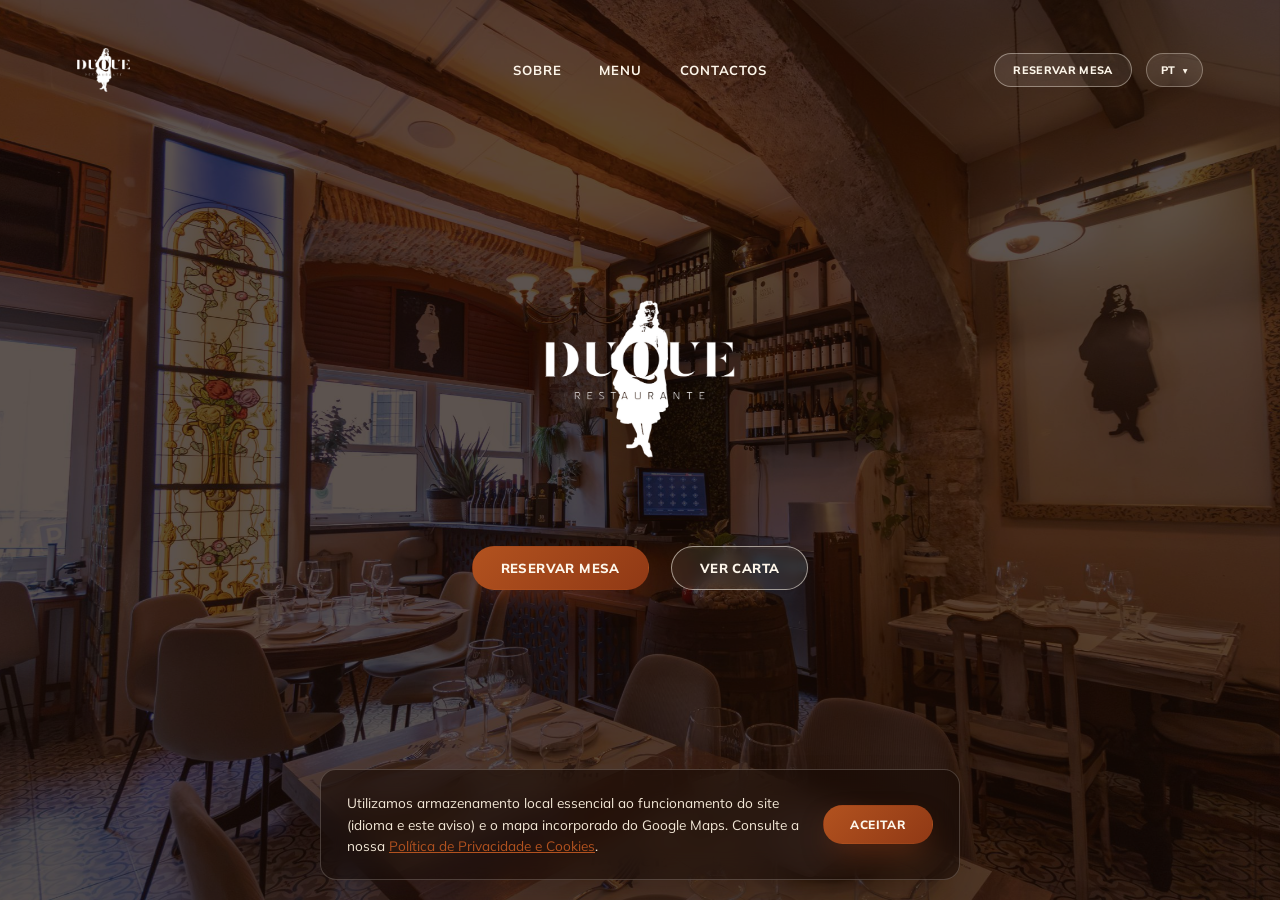
==== SITE DUQUE (publicar)/SITE DUQUE (publicar)/index.html @ 7f57ce95 "Add files via upload" ====
<!DOCTYPE html>
<html lang="pt">
<head>
<meta charset="UTF-8">
<meta name="viewport" content="width=device-width, initial-scale=1.0">
<title>Restaurante Duque — Cozinha tradicional portuguesa em Lisboa</title>
<meta name="description" content="Restaurante Duque, no coração de Lisboa junto ao Largo do Carmo. Petiscos, pratos principais e cozinha tradicional portuguesa e mediterrânica.">
<link rel="canonical" href="https://duque-lisboa.netlify.app/">
<meta property="og:type" content="website">
<meta property="og:site_name" content="Restaurante Duque">
<meta property="og:title" content="Restaurante Duque — Cozinha tradicional portuguesa em Lisboa">
<meta property="og:description" content="Restaurante Duque, no coração de Lisboa junto ao Largo do Carmo. Petiscos, pratos principais e cozinha tradicional portuguesa e mediterrânica.">
<meta property="og:url" content="https://duque-lisboa.netlify.app/">
<meta property="og:image" content="https://duque-lisboa.netlify.app/assets/img/bg-main.jpg">
<meta property="og:image:width" content="2400">
<meta property="og:image:height" content="1600">
<meta property="og:locale" content="pt_PT">
<meta name="twitter:card" content="summary_large_image">
<meta name="twitter:title" content="Restaurante Duque — Cozinha tradicional portuguesa em Lisboa">
<meta name="twitter:description" content="Restaurante Duque, no coração de Lisboa junto ao Largo do Carmo. Petiscos, pratos principais e cozinha tradicional portuguesa e mediterrânica.">
<meta name="twitter:image" content="https://duque-lisboa.netlify.app/assets/img/bg-main.jpg">
<link rel="icon" type="image/png" href="assets/img/favicon-32.png">
<link rel="apple-touch-icon" href="assets/img/favicon.png">
<link rel="preconnect" href="https://fonts.googleapis.com">
<link rel="preconnect" href="https://fonts.gstatic.com" crossorigin>
<link href="https://fonts.googleapis.com/css2?family=Playfair+Display:ital,wght@0,500;0,600;0,700;1,500&family=Mulish:wght@400;500;600;700;800&display=swap" rel="stylesheet">
<link rel="stylesheet" href="assets/css/style.css?v=128">
<script type="application/ld+json">
{
  "@context": "https://schema.org",
  "@type": "Restaurant",
  "name": "Restaurante Duque",
  "image": "https://duque-lisboa.netlify.app/assets/img/bg-main.jpg",
  "url": "https://duque-lisboa.netlify.app/",
  "telephone": "+351213428579",
  "servesCuisine": ["Portuguesa", "Mediterrânica"],
  "address": {
    "@type": "PostalAddress",
    "streetAddress": "Rua do Duque, n.os 9 e 33",
    "addressLocality": "Lisboa",
    "postalCode": "1200-158",
    "addressCountry": "PT"
  },
  "geo": {
    "@type": "GeoCoordinates",
    "latitude": 38.7127422,
    "longitude": -9.1410089
  },
  "menu": "https://duque-lisboa.netlify.app/carta-entradas.html",
  "acceptsReservations": "True"
}
</script>
</head>
<body>

<div class="site-bg" aria-hidden="true"></div>

<header class="topbar" id="topbar">
  <div class="topbar__inner">
    <a href="#hero" class="topbar__logo">
      <img src="assets/img/logo-white.png" alt="Restaurante Duque">
    </a>

    <nav class="topbar__nav" id="siteNav">
      <a href="#sobre" data-i18n="nav_sobre">Sobre</a>
      <a href="carta-entradas.html" data-i18n="nav_menu">Menu</a>
      <a href="#reservas" data-i18n="nav_contactos">Contactos</a>
    </nav>

    <div class="topbar__actions">
      <a href="https://reservation.dish.co/widget/hydra-98e1fd00-d6b3-11ec-90c2-99620520130c" class="btn btn--pill topbar__cta" data-i18n="btn_reservar">
        Reservar mesa
      </a>
      <div class="lang-switch" id="langSwitch">
        <button type="button" class="lang-switch__toggle" id="langToggle" aria-haspopup="true" aria-expanded="false">
          <span id="langCurrent">PT</span>
          <span class="lang-switch__chevron">&#9662;</span>
        </button>
        <ul class="lang-switch__menu" id="langMenu">
          <li><button type="button" class="lang-switch__option" data-lang="pt">Português</button></li>
          <li><button type="button" class="lang-switch__option" data-lang="en">English</button></li>
          <li><button type="button" class="lang-switch__option" data-lang="fr">Français</button></li>
          <li><button type="button" class="lang-switch__option" data-lang="es">Español</button></li>
          <li><button type="button" class="lang-switch__option" data-lang="it">Italiano</button></li>
        </ul>
      </div>
    </div>

    <button class="nav-toggle" id="navToggle" aria-label="Abrir menu" aria-expanded="false">
      <span></span><span></span><span></span>
    </button>
  </div>
</header>

<main class="snap" id="snapContainer">

  <!-- SECÇÃO 1 — HERO -->
  <section id="hero" class="section section--hero">
    <div class="section__overlay"></div>
    <div class="hero__content">
      <img class="hero__logo" src="assets/img/logo-white.png" alt="Restaurante Duque — Restaurante">
      <div class="hero__actions">
        <a href="https://reservation.dish.co/widget/hydra-98e1fd00-d6b3-11ec-90c2-99620520130c" class="btn btn--primary">
          <span data-i18n="btn_reservar">Reservar mesa</span>
        </a>
        <a href="carta-entradas.html" class="btn btn--ghost">
          <span data-i18n="btn_ver_carta">Ver carta</span>
        </a>
      </div>
    </div>
  </section>

  <!-- SECÇÃO 2 — SOBRE + PORTFÓLIO -->
  <section id="sobre" class="section section--sobre">
    <div class="section__overlay"></div>
    <div class="sobre__grid">

      <div class="sobre__card">
        <img class="sobre__logo" src="assets/img/logo.png" alt="Restaurante Duque">
        <div class="sobre__body">
          <h2 class="sobre__title" data-i18n="sobre_title">Sobre Nós</h2>
          <p class="sobre__text" data-i18n="sobre_text">
            No coração de Lisboa, a poucos passos do Largo do Carmo, o Duque é um restaurante
            acolhedor onde a tradição portuguesa se encontra com os sabores mediterrânicos. Entre
            pratos principais e uma seleção de petiscos para partilhar, cada refeição é um convite
            a desfrutar. Visite-nos na Rua do Duque, n.os 9 e 33.
          </p>
        </div>
      </div>

      <div class="sobre__slider" id="portfolioSlider">
        <div class="sobre__slider-viewport" id="sliderViewport">
          <div class="slider__track" id="sliderTrack">
            <div class="slider__slide" style="background-image:url('assets/img/gallery-1.jpg')"></div>
            <div class="slider__slide" style="background-image:url('assets/img/gallery-2.jpg')"></div>
            <div class="slider__slide" style="background-image:url('assets/img/gallery-3.jpg')"></div>
            <div class="slider__slide" style="background-image:url('assets/img/gallery-4.jpg')"></div>
            <div class="slider__slide" style="background-image:url('assets/img/gallery-5.jpg')"></div>
            <div class="slider__slide" style="background-image:url('assets/img/gallery-6.jpg')"></div>
            <div class="slider__slide" style="background-image:url('assets/img/gallery-7.jpg')"></div>
            <div class="slider__slide" style="background-image:url('assets/img/gallery-8.jpg')"></div>
          </div>
        </div>
        <button class="slider__arrow slider__arrow--prev" id="sliderPrev" aria-label="Foto anterior">&#10094;</button>
        <button class="slider__arrow slider__arrow--next" id="sliderNext" aria-label="Foto seguinte">&#10095;</button>
        <div class="slider__dots" id="sliderDots"></div>
      </div>

    </div>
  </section>

  <!-- SECÇÃO 3 — 3 CARTÕES FLUTUANTES -->
  <section id="menu" class="section section--menu">
    <div class="section__overlay"></div>
    <div class="cards-shell" id="cardsShell">
      <div class="cards-viewport" id="cardsViewport">
        <div class="cards" id="cardsTrack">

          <div class="card card--float" style="background-image:url('assets/img/card-entradas.jpg?v=2')">
            <div class="card__overlay">
              <div class="card__text">
                <h3 class="card__title" data-i18n="card1_title">Entradas e Petiscos</h3>
                <p class="card__desc" data-i18n="card1_desc">Sabores tradicionais para partilhar</p>
              </div>
              <a href="carta-entradas.html" class="btn btn--primary btn--sm" data-i18n="btn_ver_carta">Ver carta</a>
            </div>
          </div>

          <div class="card card--float" style="background-image:url('assets/img/card-pratos.jpg?v=2')">
            <div class="card__overlay">
              <div class="card__text">
                <h3 class="card__title" data-i18n="card3_title">Pratos Principais</h3>
                <p class="card__desc" data-i18n="card3_desc">Receitas portuguesas feitas com carinho</p>
              </div>
              <a href="carta-pratos.html" class="btn btn--primary btn--sm" data-i18n="btn_ver_carta">Ver carta</a>
            </div>
          </div>

        </div>
      </div>
      <button class="cards__arrow cards__arrow--prev" id="cardsPrev" aria-label="Cartão anterior">&#10094;</button>
      <button class="cards__arrow cards__arrow--next" id="cardsNext" aria-label="Cartão seguinte">&#10095;</button>
    </div>
  </section>

  <!-- SECÇÃO 4 — FEEDBACKS -->
  <section id="feedbacks" class="section section--feedbacks">
    <div class="section__overlay"></div>
    <h2 class="section__title section__title--onimage" data-i18n="feedbacks_title">Feedbacks</h2>

    <button class="t-arrow t-arrow--prev" id="tPrev" aria-label="Feedback anterior">&#10094;</button>
    <button class="t-arrow t-arrow--next" id="tNext" aria-label="Feedback seguinte">&#10095;</button>

    <div class="testimonials" id="testimonials">
      <div class="t-viewport" id="tViewport">
        <div class="t-track" id="tTrack">
          <figure class="testimonial">
            <div class="testimonial__stars">★★★★★</div>
            <blockquote data-i18n="testimonial1">Um lugar encantador na zona alta de Lisboa; espaço original,
              bonito e limpo, com comida tradicional, saborosa e muito económica. Excelente atendimento e uma
              ótima relação custo-benefício.</blockquote>
          </figure>

          <figure class="testimonial">
            <div class="testimonial__stars">★★★★★</div>
            <blockquote data-i18n="testimonial2">Excelente restaurante. Serviço e comida excelente, com porções
              incríveis pelo preço justo. O ambiente é ótimo e a decoração é original. Vamos voltar!</blockquote>
          </figure>

          <figure class="testimonial">
            <div class="testimonial__stars">★★★★★</div>
            <blockquote data-i18n="testimonial3">Um restaurante português com um menu variado, comida deliciosa,
              um serviço e ambiente excecionais. Se procuras algo acessível e com comida portuguesa, este
              restaurante é uma ótima opção.</blockquote>
          </figure>

          <figure class="testimonial">
            <div class="testimonial__stars">★★★★★</div>
            <blockquote data-i18n="testimonial4">O restaurante possui um interior bonito e uma atmosfera
              acolhedora, tornando-o perfeito para um jantar tranquilo.</blockquote>
          </figure>

          <figure class="testimonial">
            <div class="testimonial__stars">★★★★★</div>
            <blockquote data-i18n="testimonial5">Um restaurante português com cardápio variado, comida deliciosa
              e atendimento e ambiente excecionais.</blockquote>
          </figure>
        </div>
      </div>
    </div>
  </section>

  <!-- SECÇÃO 5 — RESERVAS -->
  <section id="reservas" class="section section--reservas">
    <div class="section__overlay"></div>
    <div class="reservas__panel reservas__grid">

      <div class="reservas__left">
        <div class="reservas__intro">
          <h2 data-i18n="reservas_title">Reserve a Sua Mesa</h2>
        </div>

        <div class="reservas__info">
          <ul>
            <li><strong data-i18n="info_morada_label">Morada</strong><br><span data-i18n="info_morada_value">Rua do Duque, n.os 9 e 33<br>1200-158 Lisboa</span></li>
            <li><strong data-i18n="info_contacto_label">Contacto</strong><br><a href="tel:+351213428579">+351 213 428 579</a><br><span class="reservas__note" data-i18n="info_contacto_note">(Rede Móvel Nacional)</span></li>
            <li><strong data-i18n="info_localizacao_label">Localização</strong><br><span data-i18n="info_localizacao_value">Próximo do Largo do Carmo</span></li>
          </ul>
        </div>

        <a href="https://reservation.dish.co/widget/hydra-98e1fd00-d6b3-11ec-90c2-99620520130c" class="btn btn--primary reservas__cta">
          <span data-i18n="btn_reservar_agora">Reservar agora</span>
        </a>
      </div>

      <div class="reservas__map">
        <iframe
          title="Localização do Restaurante Duque"
          src="https://www.google.com/maps/embed?pb=!1m18!1m12!1m3!1d3113.2206764941952!2d-9.141008899999997!3d38.7127422!2m3!1f0!2f0!3f0!3m2!1i1024!2i768!4f13.1!3m3!1m2!1s0xd19347f5b748717%3A0x54384ce86dbceb9c!2sDuque!5e0!3m2!1spt-PT!2spt!4v1788450782050!5m2!1spt-PT!2spt"
          loading="lazy"
          referrerpolicy="no-referrer-when-downgrade">
        </iframe>
      </div>

    </div>
  </section>

  <!-- RODAPÉ -->
  <footer class="site-footer">
    <div class="section__overlay"></div>
    <img class="site-footer__logo" src="assets/img/logo-white.png" alt="Restaurante Duque">
    <p class="site-footer__copy">&copy; 2026 Restaurante Duque &middot; Cozinha Tradicional Portuguesa. Todos os direitos reservados.</p>
    <a href="privacidade.html" class="site-footer__link">Política de Privacidade e Cookies</a>
  </footer>

</main>

<div class="cookie-banner" id="cookieBanner">
  <p class="cookie-banner__text">
    Utilizamos armazenamento local essencial ao funcionamento do site (idioma e este aviso) e o
    mapa incorporado do Google Maps. Consulte a nossa
    <a href="privacidade.html">Política de Privacidade e Cookies</a>.
  </p>
  <button type="button" class="btn btn--primary cookie-banner__btn" id="cookieAccept">Aceitar</button>
</div>

<script src="assets/js/i18n.js?v=7"></script>
<script src="assets/js/main.js?v=17"></script>
<script src="assets/js/cookie-consent.js?v=2"></script>
</body>
</html>
---- SITE DUQUE (publicar)/SITE DUQUE (publicar)/assets/css/style.css ----
/* ==========================================================================
   Restaurante Duque — variáveis
   ========================================================================== */
:root{
  --color-primary:#903915;
  --color-primary-light:#b2521f;
  --color-primary-dark:#6b2a0f;
  --color-cream:#fdf6ea;
  --color-cream-soft:#f4e9d8;
  --color-dark:#221007;
  --color-ink:#2a1a10;
  --shadow-soft:0 20px 45px -20px rgba(34,16,7,.55);
  --shadow-btn:0 12px 30px -10px rgba(144,57,21,.65);
  --radius-lg:26px;
  --radius-md:16px;
  --ff-display:'Playfair Display', Georgia, serif;
  --ff-body:'Mulish', system-ui, -apple-system, sans-serif;
}

*,*::before,*::after{ box-sizing:border-box; }
html{
  scroll-behavior:smooth;
}
html, body{
  overscroll-behavior:none;
}
html:has(.snap), body:has(.snap){
  height:100%;
  overflow:hidden;
}
body{
  margin:0;
  font-family:var(--ff-body);
  color:var(--color-cream);
  background:var(--color-dark);
  -webkit-font-smoothing:antialiased;
}
img{ max-width:100%; display:block; }
a{ color:inherit; text-decoration:none; }
ul{ margin:0; padding:0; list-style:none; }
h1,h2,h3{ font-family:var(--ff-display); margin:0; }

/* ==========================================================================
   Fundo fixo (a mesma fotografia em todas as secções)
   ========================================================================== */
.site-bg{
  position:fixed;
  inset:0;
  z-index:-2;
  background-image:url('../img/bg-main.jpg');
  background-size:cover;
  background-position:center;
  background-repeat:no-repeat;
  transform:translateZ(0);
  -webkit-transform:translateZ(0);
  will-change:transform;
  backface-visibility:hidden;
}
@media (max-width:760px), (min-width:761px) and (max-width:1024px) and (orientation:portrait){
  .site-bg{ background-image:url('../img/bg-main-mobile.jpg'); }
}

.section__overlay{
  position:absolute;
  inset:0;
  z-index:0;
  background:rgba(23,11,5,.7);
  backdrop-filter:saturate(105%);
}

/* ==========================================================================
   Scroll snap — sem scroll contínuo, "stop" no final de cada secção
   ========================================================================== */
.snap{
  height:100vh;
  height:100svh;
  height:calc(var(--vh, 1vh) * 100);
  overflow-y:scroll;
  scroll-snap-type:y mandatory;
  scroll-padding-top:0;
  overscroll-behavior-y:none;
}
.section{
  position:relative;
  min-height:100vh;
  min-height:100svh;
  min-height:calc(var(--vh, 1vh) * 100);
  width:100%;
  display:flex;
  flex-direction:column;
  align-items:center;
  justify-content:center;
  scroll-snap-align:start;
  scroll-snap-stop:always;
  padding:120px 6vw 60px;
  overflow:hidden;
}
.section > *:not(.section__overlay):not(.t-arrow){
  opacity:0;
  transform:translateY(36px);
  transition:opacity .7s ease, transform .7s ease;
}
.section.is-visible > *:not(.section__overlay):not(.t-arrow){
  opacity:1;
  transform:translateY(0);
}
.t-arrow{ opacity:0; }
.section.is-visible .t-arrow{ opacity:1; }
#sobre > .sobre__grid{
  opacity:1;
  transform:none;
  transition:none;
}

/* ==========================================================================
   Topbar
   ========================================================================== */
.topbar{
  position:fixed;
  top:0; left:0; right:0;
  z-index:50;
  padding:48px 6vw 22px;
  transition:opacity .5s ease, visibility .5s ease;
  opacity:1;
  visibility:visible;
  pointer-events:none;
}
.topbar__inner > *{ pointer-events:auto; }
.topbar__inner{
  display:flex;
  align-items:center;
  justify-content:space-between;
  gap:18px;
  max-width:1400px;
  margin:0 auto;
}
.topbar__logo img{ height:44px; width:auto; }

.topbar__actions{ display:flex; align-items:center; gap:14px; }

.lang-switch{ position:relative; }
.lang-switch__toggle{
  display:flex;
  align-items:center;
  gap:7px;
  background:rgba(253,246,234,.1);
  border:1px solid rgba(253,246,234,.32);
  border-radius:999px;
  padding:9px 14px;
  color:var(--color-cream);
  font-family:var(--ff-body);
  font-weight:800;
  font-size:.68rem;
  letter-spacing:.05em;
  cursor:pointer;
  transition:background .3s ease, border-color .3s ease;
}
.lang-switch__toggle:hover{ background:rgba(253,246,234,.18); }
.lang-switch__chevron{
  font-size:.6rem;
  transition:transform .3s ease;
}
.lang-switch.is-open .lang-switch__chevron{ transform:rotate(180deg); }

.lang-switch__menu{
  position:absolute;
  top:calc(100% + 10px);
  left:50%;
  transform:translateX(-50%) translateY(-6px);
  min-width:150px;
  background:var(--color-dark);
  border:1px solid rgba(253,246,234,.2);
  border-radius:14px;
  padding:6px;
  box-shadow:var(--shadow-soft);
  opacity:0;
  visibility:hidden;
  pointer-events:none;
  transition:opacity .25s ease, transform .25s ease, visibility .25s ease;
  z-index:80;
}
.lang-switch.is-open .lang-switch__menu{
  opacity:1;
  visibility:visible;
  pointer-events:auto;
  transform:translateX(-50%) translateY(0);
}
.lang-switch__option{
  display:block;
  width:100%;
  text-align:left;
  background:transparent;
  border:none;
  color:var(--color-cream-soft);
  font-family:var(--ff-body);
  font-weight:700;
  font-size:.85rem;
  letter-spacing:.01em;
  padding:10px 14px;
  border-radius:9px;
  cursor:pointer;
  transition:background .2s ease, color .2s ease;
}
.lang-switch__option:hover{ background:rgba(253,246,234,.08); color:var(--color-cream); }
.lang-switch__option.is-active{ color:var(--color-primary-light); }

.topbar__nav{
  display:flex;
  gap:38px;
  position:absolute;
  left:50%;
  transform:translateX(-50%);
  font-weight:700;
  letter-spacing:.06em;
  text-transform:uppercase;
  font-size:.82rem;
}
.topbar__nav a{
  position:relative;
  padding:4px 0;
}
.topbar__nav a::after{
  content:'';
  position:absolute;
  left:0; right:0; bottom:-3px;
  height:2px;
  background:var(--color-primary-light);
  transform:scaleX(0);
  transform-origin:left;
  transition:transform .3s ease;
}
.topbar__nav a:hover::after{ transform:scaleX(1); }

.btn.topbar__cta{ font-size:.68rem; padding:9px 18px; }

.nav-toggle{
  display:none;
  flex-direction:column;
  justify-content:center;
  gap:5px;
  width:38px;
  height:38px;
  background:rgba(253,246,234,.12);
  border:1px solid rgba(253,246,234,.3);
  border-radius:10px;
  cursor:pointer;
}
.nav-toggle span{
  width:18px;
  height:2px;
  margin:0 auto;
  background:var(--color-cream);
  border-radius:2px;
  transition:transform .3s ease, opacity .3s ease;
}
.nav-toggle.is-open span:nth-child(1){ transform:translateY(7px) rotate(45deg); }
.nav-toggle.is-open span:nth-child(2){ opacity:0; }
.nav-toggle.is-open span:nth-child(3){ transform:translateY(-7px) rotate(-45deg); }

/* ==========================================================================
   Botões animados
   ========================================================================== */
.btn{
  position:relative;
  display:inline-flex;
  align-items:center;
  justify-content:center;
  gap:8px;
  padding:16px 34px;
  border-radius:999px;
  font-family:var(--ff-body);
  font-weight:800;
  font-size:.92rem;
  letter-spacing:.03em;
  text-transform:uppercase;
  border:1px solid transparent;
  cursor:pointer;
  overflow:hidden;
  isolation:isolate;
  transition:transform .35s cubic-bezier(.2,.8,.2,1), box-shadow .35s ease, background .35s ease, color .35s ease;
}
.btn::before{
  content:'';
  position:absolute;
  inset:0;
  z-index:-1;
  background:linear-gradient(115deg, transparent 20%, rgba(255,255,255,.35) 45%, transparent 70%);
  transform:translateX(-120%);
  transition:transform .7s ease;
}
.btn:hover::before{ transform:translateX(120%); }
.btn:hover{ transform:translateY(-3px) scale(1.03); }
.btn:active{ transform:translateY(-1px) scale(.98); }

.btn--primary{
  background:linear-gradient(135deg, var(--color-primary-light), var(--color-primary));
  color:var(--color-cream);
  box-shadow:var(--shadow-btn);
}
.btn--primary:hover{ box-shadow:0 18px 40px -12px rgba(144,57,21,.8); }

.btn--ghost{
  background:rgba(253,246,234,.08);
  color:var(--color-cream);
  border-color:rgba(253,246,234,.55);
  backdrop-filter:blur(6px);
}
.btn--ghost:hover{ background:rgba(253,246,234,.16); border-color:var(--color-cream); }

.btn--pill{
  padding:11px 24px;
  background:rgba(253,246,234,.1);
  border-color:rgba(253,246,234,.4);
  color:var(--color-cream);
}
.btn--pill:hover{ background:var(--color-primary); border-color:var(--color-primary); }

.btn--outline-dark{
  padding:13px 28px;
  background:transparent;
  color:var(--color-primary-dark);
  border-color:var(--color-primary-dark);
}
.btn--outline-dark:hover{ background:var(--color-primary-dark); color:var(--color-cream); }

.btn--sm{ padding:10px 26px; font-size:.78rem; }

/* ==========================================================================
   SECÇÃO 1 — HERO
   ========================================================================== */
.hero__content{
  position:relative;
  z-index:1;
  text-align:center;
  display:flex;
  flex-direction:column;
  align-items:center;
  gap:54px;
  margin-top:-70px;
}
.hero__logo{ width:min(190px, 40vw); filter:drop-shadow(0 18px 40px rgba(0,0,0,.45)); }
.hero__actions{ display:flex; gap:22px; flex-wrap:wrap; justify-content:center; margin-top:34px; }
.hero__actions .btn{ padding:13px 28px; font-size:.82rem; }

/* ==========================================================================
   SECÇÃO 2 — SOBRE + PORTFÓLIO
   ========================================================================== */
.section--sobre{ padding:0; }
.sobre__grid{
  position:relative;
  z-index:1;
  width:100%;
  height:100vh;
  height:100svh;
  height:calc(var(--vh, 1vh) * 100);
  display:grid;
  grid-template-columns:minmax(280px, 560px) 1fr;
  gap:0;
  align-items:stretch;
}
.sobre__card{
  height:100%;
  background:var(--color-cream);
  color:var(--color-ink);
  padding:44px 52px 60px;
  position:relative;
  display:flex;
  flex-direction:column;
  justify-content:flex-start;
  overflow-y:auto;
}
.sobre__logo{ width:56px; margin:26px auto 64px; flex:none; }
.sobre__body{
  flex:1;
  display:flex;
  flex-direction:column;
  justify-content:center;
}
.sobre__title{
  font-size:1.05rem;
  color:var(--color-primary);
  text-align:center;
  margin-bottom:6px;
}
.sobre__text{
  font-size:1.02rem;
  line-height:1.75;
  color:#4a382c;
  text-align:center;
  margin-bottom:14px;
}
.sobre__text:last-child{ margin-bottom:0; }

.sobre__slider{
  position:relative;
  width:100%;
  height:100%;
  overflow:hidden;
}
.sobre__slider-viewport{
  width:100%;
  height:100%;
  overflow:hidden;
}
.sobre__slider::after{
  content:'';
  position:absolute;
  inset:0;
  z-index:2;
  background:rgba(20,9,3,.22);
  pointer-events:none;
}
.slider__track{
  display:flex;
  width:100%;
  height:100%;
  transition:transform .9s cubic-bezier(.65,0,.35,1);
}
.slider__slide{
  flex:0 0 100%;
  height:100%;
  background-size:cover;
  background-position:center;
}
.slider__arrow{
  position:absolute;
  top:50%;
  transform:translateY(-50%);
  z-index:3;
  border:none;
  background:transparent;
  color:var(--color-cream);
  font-size:1.3rem;
  width:auto;
  height:auto;
  padding:10px;
  cursor:pointer;
  display:flex;
  align-items:center;
  justify-content:center;
  transition:color .3s ease, transform .3s ease;
}
.slider__arrow:hover{
  color:var(--color-primary-light);
  transform:translateY(-50%) scale(1.15);
}
.slider__arrow--prev{ left:20px; }
.slider__arrow--next{ right:20px; }

.slider__dots{
  position:absolute;
  bottom:18px; left:50%;
  transform:translateX(-50%);
  display:flex;
  gap:9px;
  z-index:3;
}
.slider__dots span{
  width:8px; height:8px;
  border-radius:50%;
  background:rgba(253,246,234,.45);
  cursor:pointer;
  transition:background .3s ease, transform .3s ease;
}
.slider__dots span.is-active{
  background:var(--color-cream);
  transform:scale(1.3);
}

/* ==========================================================================
   Título de secção genérico
   ========================================================================== */
.section__title{
  position:absolute;
  top:120px;
  left:0;
  right:0;
  z-index:1;
  font-size:clamp(2.6rem, 6vw, 4.2rem);
  color:var(--color-cream);
  text-align:center;
  margin:0;
}

/* ==========================================================================
   SECÇÃO 3 — CARTÕES FLUTUANTES
   ========================================================================== */
.section--menu{ overflow-y:auto; }
.cards-shell{ width:100%; position:relative; }
.cards-viewport{ width:100%; }
.cards__arrow{
  display:none;
  position:absolute;
  top:50%;
  transform:translateY(-50%);
  z-index:3;
  border:none;
  background:transparent;
  color:var(--color-cream);
  font-size:1.3rem;
  padding:10px;
  cursor:pointer;
  align-items:center;
  justify-content:center;
  transition:color .3s ease, transform .3s ease;
}
.cards__arrow:hover{
  color:var(--color-primary-light);
  transform:translateY(-50%) scale(1.15);
}
.cards__arrow--prev{ left:0; }
.cards__arrow--next{ right:0; }
.cards{
  position:relative;
  z-index:1;
  display:flex;
  gap:30px;
  flex-wrap:wrap;
  justify-content:center;
  max-width:1400px;
  margin:0 auto;
}
.card{
  position:relative;
  display:flex;
  align-items:flex-end;
  width:360px;
  height:580px;
  border-radius:var(--radius-lg);
  overflow:hidden;
  background-size:cover;
  background-position:center;
  box-shadow:0 0 60px -10px rgba(178,82,31,.42), 0 26px 50px -18px rgba(10,5,2,.6);
  transition:transform .4s ease, box-shadow .4s ease;
}
.card::before{
  content:'';
  position:absolute;
  inset:0;
  z-index:0;
  background:rgba(10,5,2,.3);
}
.card:hover{
  transform:translateY(-8px);
  box-shadow:0 0 75px -8px rgba(178,82,31,.52), 0 34px 60px -18px rgba(0,0,0,.65);
}
.card__overlay{
  position:relative;
  z-index:1;
  width:100%;
  padding:34px 30px 34px;
  display:flex;
  flex-direction:column;
  align-items:center;
  gap:32px;
  text-align:center;
  background:linear-gradient(180deg, transparent 0%, rgba(20,9,3,.5) 40%, rgba(15,7,3,.92) 100%);
}
.card__text{
  display:flex;
  flex-direction:column;
  gap:1px;
}
.card__desc{
  font-size:.82rem;
  color:var(--color-cream-soft);
  opacity:.85;
  line-height:1.4;
}
.card__title{
  font-size:1.05rem;
  color:var(--color-cream);
  text-transform:uppercase;
  letter-spacing:.02em;
  white-space:nowrap;
}

/* ==========================================================================
   SECÇÃO 4 — FEEDBACKS
   ========================================================================== */
.section--feedbacks{ gap:0; padding-top:60px; }
.testimonials{
  position:relative;
  z-index:1;
  width:100%;
  max-width:680px;
  margin-top:26px;
}
.t-viewport{ overflow:hidden; }
.t-track{
  display:flex;
  transition:transform .6s cubic-bezier(.65,0,.35,1);
}
.testimonial{
  flex:0 0 100%;
  margin:0;
  text-align:center;
  padding:20px 30px;
}
.testimonial__stars{
  color:var(--color-primary-light);
  font-size:1.1rem;
  letter-spacing:4px;
  margin-bottom:10px;
}
.testimonial blockquote{
  margin:0;
  font-family:var(--ff-display);
  font-style:italic;
  font-size:clamp(0.92rem, 1.7vw, 1.2rem);
  line-height:1.5;
  color:var(--color-cream);
}
.testimonial blockquote::before{ content:'\201C'; }
.testimonial blockquote::after{ content:'\201D'; }
.t-arrow{
  position:absolute;
  top:calc(50% + 26px);
  transform:translateY(-50%);
  z-index:2;
  width:auto; height:auto;
  border:none;
  background:transparent;
  color:var(--color-primary);
  font-size:1.3rem;
  cursor:pointer;
  padding:10px;
  display:flex; align-items:center; justify-content:center;
  transition:color .3s ease, transform .3s ease, opacity .5s ease;
}
.t-arrow--prev{ left:3vw; }
.t-arrow--next{ right:3vw; }
.t-arrow:hover{
  color:var(--color-primary-light);
  transform:translateY(-50%) scale(1.15);
}

/* ==========================================================================
   SECÇÃO 5 — RESERVAS
   ========================================================================== */
.section--reservas{ padding-left:6vw; padding-right:6vw; }
.reservas__panel{
  background:rgba(253,246,234,.05);
  border:1px solid rgba(253,246,234,.16);
  backdrop-filter:blur(8px);
  border-radius:var(--radius-lg);
  padding:34px;
  box-shadow:0 0 75px -12px rgba(178,82,31,.38);
}
.reservas__grid{
  position:relative;
  z-index:1;
  width:100%;
  max-width:1380px;
  height:80vh;
  min-height:540px;
  display:grid;
  grid-template-columns:1fr 1.15fr;
  grid-template-rows:1fr;
  gap:24px;
}
.reservas__left{
  position:relative;
  grid-column:1;
  grid-row:1;
  display:flex;
  flex-direction:column;
  justify-content:flex-start;
  gap:36px;
  padding-bottom:110px;
}
.reservas__intro{
  display:flex;
  flex-direction:column;
  align-items:flex-start;
  gap:16px;
  margin-top:18px;
}
.reservas__intro h2{
  font-size:clamp(1.4rem, 2.2vw, 1.9rem);
  color:var(--color-primary-light);
}
.reservas__info{
  display:flex;
  flex-direction:column;
  align-items:flex-start;
  margin-top:22px;
}
.reservas__cta{
  position:absolute;
  left:0;
  bottom:34px;
}
.reservas__info ul{ display:flex; flex-direction:column; gap:20px; }
.reservas__info li{ font-size:1.28rem; line-height:1.7; color:var(--color-cream-soft); }
.reservas__info strong{ color:var(--color-cream); }
.reservas__info a:hover{ color:var(--color-primary-light); }
.reservas__note{
  display:inline-block;
  margin-top:4px;
  font-size:.82rem;
  color:var(--color-cream-soft);
  opacity:.65;
}

.reservas__map{
  grid-column:2;
  grid-row:1;
  border-radius:var(--radius-md);
  overflow:hidden;
}
.reservas__map iframe{ width:100%; height:100%; border:0; filter:saturate(.9) contrast(1.05); }

/* ==========================================================================
   RODAPÉ
   ========================================================================== */
.site-footer{
  position:relative;
  width:100%;
  min-height:130px;
  scroll-snap-align:start;
  scroll-snap-stop:always;
  display:flex;
  flex-direction:column;
  align-items:center;
  justify-content:center;
  gap:10px;
  padding:28px 6vw;
  text-align:center;
  overflow:hidden;
}
.site-footer__logo{ position:relative; z-index:1; width:40px; opacity:.9; }
.site-footer__copy{
  position:relative;
  z-index:1;
  font-size:.72rem;
  color:var(--color-cream-soft);
  opacity:.75;
  max-width:560px;
}
.site-footer__link{
  position:relative;
  z-index:1;
  font-size:.7rem;
  color:var(--color-cream-soft);
  text-decoration:underline;
  opacity:.85;
  transition:color .3s ease, opacity .3s ease;
}
.site-footer__link:hover{ color:var(--color-primary-light); opacity:1; }

/* ==========================================================================
   COOKIE BANNER
   ========================================================================== */
.cookie-banner{
  position:fixed;
  left:20px;
  right:20px;
  bottom:20px;
  z-index:200;
  max-width:640px;
  margin:0 auto;
  background:rgba(20,9,3,.55);
  backdrop-filter:blur(14px);
  border:1px solid rgba(253,246,234,.2);
  border-radius:var(--radius-md);
  padding:22px 26px;
  display:flex;
  flex-wrap:wrap;
  align-items:center;
  gap:18px;
  justify-content:space-between;
  box-shadow:var(--shadow-soft);
  opacity:0;
  visibility:hidden;
  transform:translateY(20px);
  transition:opacity .4s ease, transform .4s ease, visibility .4s ease;
}
.cookie-banner.is-visible{
  opacity:1;
  visibility:visible;
  transform:translateY(0);
}
.cookie-banner__text{
  flex:1 1 320px;
  font-size:.85rem;
  line-height:1.6;
  color:var(--color-cream-soft);
  margin:0;
}
.cookie-banner__text a{ color:var(--color-primary-light); text-decoration:underline; }
.cookie-banner__btn{ flex:none; padding:11px 26px; font-size:.75rem; }

/* ==========================================================================
   PÁGINA — POLÍTICA DE PRIVACIDADE
   ========================================================================== */
.legal-overlay{
  position:fixed;
  inset:0;
  z-index:0;
  background:rgba(10,5,2,.84);
  pointer-events:none;
}
.legal-topbar{
  position:fixed;
  top:0; left:0; right:0;
  z-index:50;
  padding:28px 6vw;
  text-align:center;
}
.legal-topbar__logo{ display:inline-block; }
.legal-topbar__logo img{ height:38px; width:auto; }
.legal-main{
  position:relative;
  z-index:1;
  min-height:100vh;
  min-height:100svh;
  min-height:calc(var(--vh, 1vh) * 100);
  display:flex;
  justify-content:center;
  padding:140px 6vw 100px;
}
.legal-card{
  width:100%;
  max-width:760px;
  background:rgba(253,246,234,.05);
  border:1px solid rgba(253,246,234,.15);
  backdrop-filter:blur(10px);
  border-radius:var(--radius-lg);
  padding:52px 56px;
}
.legal-card h1{
  font-family:var(--ff-display);
  font-size:clamp(1.4rem, 2.4vw, 1.8rem);
  color:var(--color-primary-light);
  text-align:center;
  margin-bottom:50px;
}
.legal-card h2{
  font-family:var(--ff-display);
  font-size:1.3rem;
  color:var(--color-cream);
  margin:36px 0 14px;
}
.legal-card h2:first-of-type{ margin-top:0; }
.legal-card p{
  font-size:.98rem;
  line-height:1.75;
  color:var(--color-cream-soft);
  margin:0 0 14px;
}
.legal-card ul{ margin:0 0 18px 22px; padding:0; list-style:disc; }
.legal-card li{
  font-size:.98rem;
  line-height:1.7;
  color:var(--color-cream-soft);
  margin-bottom:8px;
}
.legal-card a{ color:var(--color-primary-light); }
.legal-card table{ width:100%; border-collapse:collapse; margin:18px 0 28px; font-size:.88rem; }
.legal-card th, .legal-card td{ text-align:left; padding:10px 12px; border-bottom:1px solid rgba(253,246,234,.15); color:var(--color-cream-soft); }
.legal-card th{ color:var(--color-cream); font-weight:800; }

/* ==========================================================================
   Responsivo
   ========================================================================== */
@media (max-width:960px), (min-width:961px) and (max-width:1024px) and (orientation:portrait){
  .sobre__grid{ grid-template-columns:1fr; grid-template-rows:1fr 1fr; height:100vh; height:100svh; height:calc(var(--vh, 1vh) * 100); gap:0; }
  .sobre__card{ height:100%; max-height:none; padding:44px 34px; }
  .sobre__slider{ height:100%; }
  .reservas__grid{
    grid-template-columns:1fr;
    grid-template-rows:auto auto;
    height:auto;
  }
  .reservas__map{ grid-column:1; grid-row:2; height:340px; }
}

@media (max-width:760px), (min-width:761px) and (max-width:1024px) and (orientation:portrait){
  .topbar__nav{ display:none; }
  .nav-toggle{ display:flex; }
  .topbar__actions{ display:none; }

  .topbar.nav-open .topbar__nav{
    display:flex;
    position:fixed;
    inset:0;
    flex-direction:column;
    align-items:center;
    justify-content:center;
    gap:34px;
    background:rgba(20,9,3,.97);
    font-size:1.3rem;
    transform:none;
    left:0; top:0;
  }
  .topbar.nav-open .topbar__actions{
    display:flex;
    flex-direction:column;
    gap:16px;
    position:fixed;
    bottom:64px; left:50%;
    transform:translateX(-50%);
    width:min(300px, 78vw);
    z-index:60;
  }
  .topbar.nav-open .topbar__actions .topbar__cta{ display:none; }
  .topbar.nav-open .topbar__actions .lang-switch{ display:flex; justify-content:center; }
  .topbar.nav-open .lang-switch__menu{
    top:auto;
    bottom:calc(100% + 10px);
    transform:translateX(-50%) translateY(6px);
  }
  .topbar.nav-open .lang-switch.is-open .lang-switch__menu{
    transform:translateX(-50%) translateY(0);
  }
  .section{ padding:110px 6vw 50px; }
  .section--feedbacks{ min-height:auto; padding:90px 6vw 50px; }
  .cards-shell{ max-width:340px; margin:0 auto; }
  .cards-viewport{
    overflow-x:auto;
    overflow-y:hidden;
    scroll-snap-type:x mandatory;
    scrollbar-width:none;
  }
  .cards-viewport::-webkit-scrollbar{ display:none; }
  .cards{ gap:0; flex-wrap:nowrap; width:200%; }
  .card{ width:50%; max-width:none; height:520px; flex:0 0 auto; scroll-snap-align:start; scroll-snap-stop:always; }
  .cards__arrow{ display:flex; }
  .testimonials{ margin-top:100px; }
  .t-viewport{
    overflow-x:auto;
    overflow-y:hidden;
    scroll-snap-type:x mandatory;
    scrollbar-width:none;
    -webkit-user-select:none;
    user-select:none;
  }
  .t-viewport::-webkit-scrollbar{ display:none; }
  .t-track{ width:500%; }
  .testimonial{ width:20%; flex:0 0 auto; scroll-snap-align:start; scroll-snap-stop:always; }
  .t-arrow{ font-size:1.1rem; padding:8px; }
  .legal-main{ padding:120px 6vw 70px; }
  .legal-card{ padding:36px 26px; }
  .cookie-banner{ left:14px; right:14px; bottom:14px; padding:18px 20px; }
  .snap{ scroll-snap-type:none; }
  .section{ scroll-snap-align:none; scroll-snap-stop:normal; }
  .section--sobre{ padding:60px 8vw 30px; }
  .sobre__grid{ height:calc(100vh - 90px); height:calc(100svh - 90px); height:calc(var(--vh, 1vh) * 100 - 90px); }
  .sobre__slider{ border-radius:0 0 18px 18px; }
  .sobre__card{ border-radius:18px 18px 0 0; overflow-y:hidden; }
  .sobre__logo{ display:none; }
  .reservas__intro h2{ font-size:1.3rem; }
  .reservas__info li{ font-size:1.05rem; line-height:1.6; }
  .sobre__slider-viewport{
    overflow-x:auto;
    overflow-y:hidden;
    scroll-snap-type:x mandatory;
    scrollbar-width:none;
  }
  .sobre__slider-viewport::-webkit-scrollbar{ display:none; }
  .slider__track{ width:800%; }
  .slider__slide{ width:12.5%; flex:0 0 auto; scroll-snap-align:start; scroll-snap-stop:always; }
}

@media (max-width:480px){
  .hero__actions{ flex-direction:column; width:100%; }
  .hero__actions .btn{ width:100%; }
  .sobre__card{ padding:16px 24px; }
  .sobre__title{ font-size:1rem; margin-bottom:4px; }
  .sobre__text{ font-size:.92rem; line-height:1.55; }
}
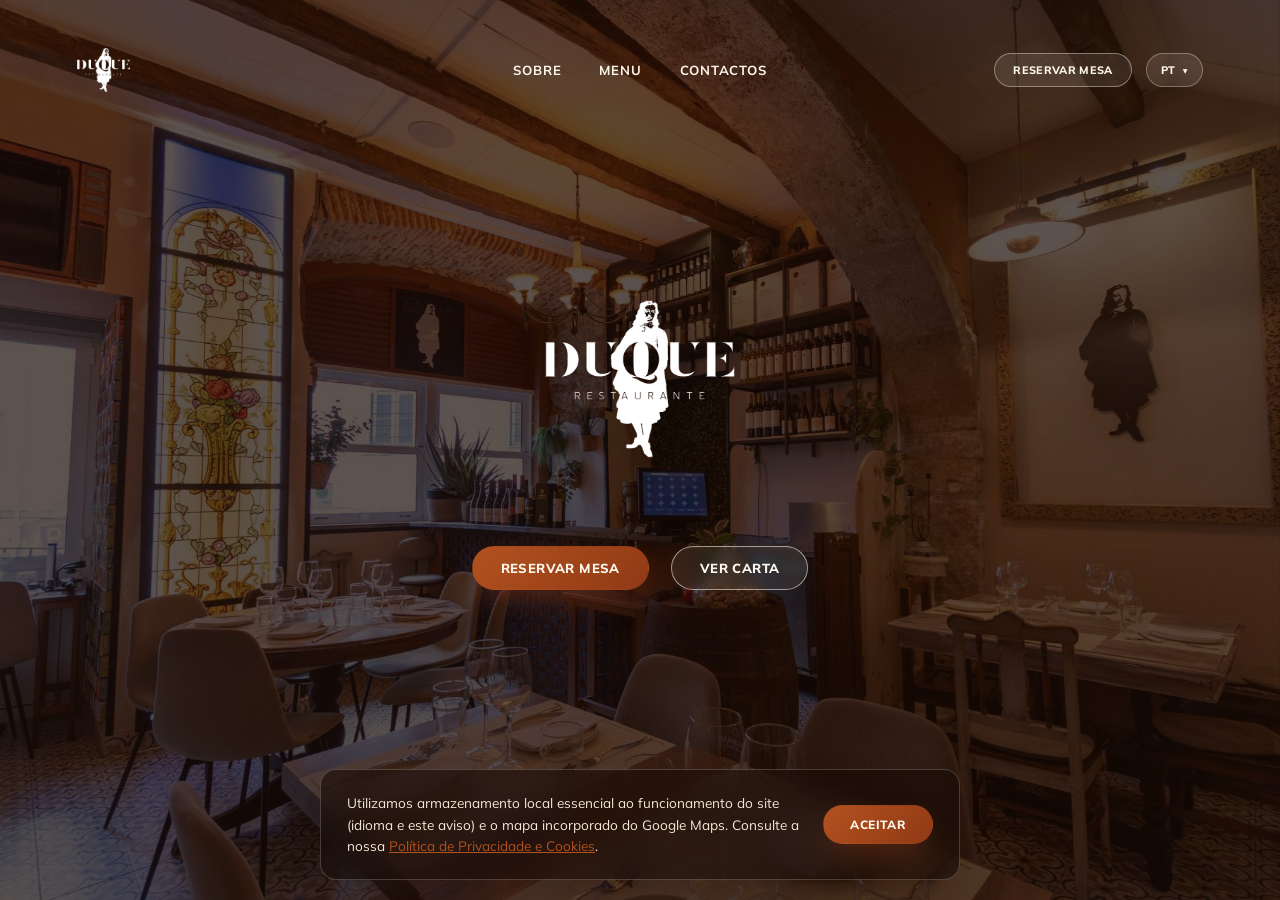
==== commit 9e9f93eb: "Add files via upload" ====
--- a/SITE DUQUE (publicar)/SITE DUQUE (publicar)/index.html
+++ b/SITE DUQUE (publicar)/SITE DUQUE (publicar)/index.html
@@ -3,37 +3,48 @@
 <head>
 <meta charset="UTF-8">
 <meta name="viewport" content="width=device-width, initial-scale=1.0">
-<title>Restaurante Duque — Cozinha tradicional portuguesa em Lisboa</title>
-<meta name="description" content="Restaurante Duque, no coração de Lisboa junto ao Largo do Carmo. Petiscos, pratos principais e cozinha tradicional portuguesa e mediterrânica.">
-<link rel="canonical" href="https://duque-lisboa.netlify.app/">
+<meta name="theme-color" content="#221007">
+<title>Restaurante Duque — Traditional Portuguese Restaurant in Central Lisbon</title>
+<meta name="description" content="Restaurante Duque is a traditional Portuguese restaurant in the historic center of Lisbon, steps from Largo do Carmo and Chiado. Authentic Portuguese and Mediterranean cuisine, generous petiscos and great value for money in a cozy atmosphere — a top choice among restaurants in Lisbon for visitors and locals alike.">
+<link rel="canonical" href="https://www.duquerestaurante.com/">
+<link rel="alternate" hreflang="pt" href="https://www.duquerestaurante.com/">
+<link rel="alternate" hreflang="en" href="https://www.duquerestaurante.com/">
+<link rel="alternate" hreflang="x-default" href="https://www.duquerestaurante.com/">
 <meta property="og:type" content="website">
 <meta property="og:site_name" content="Restaurante Duque">
-<meta property="og:title" content="Restaurante Duque — Cozinha tradicional portuguesa em Lisboa">
-<meta property="og:description" content="Restaurante Duque, no coração de Lisboa junto ao Largo do Carmo. Petiscos, pratos principais e cozinha tradicional portuguesa e mediterrânica.">
-<meta property="og:url" content="https://duque-lisboa.netlify.app/">
-<meta property="og:image" content="https://duque-lisboa.netlify.app/assets/img/bg-main.jpg">
+<meta property="og:title" content="Restaurante Duque — Traditional Portuguese Restaurant in Central Lisbon">
+<meta property="og:description" content="Restaurante Duque is a traditional Portuguese restaurant in the historic center of Lisbon, steps from Largo do Carmo and Chiado. Authentic Portuguese and Mediterranean cuisine, generous petiscos and great value for money in a cozy atmosphere — a top choice among restaurants in Lisbon for visitors and locals alike.">
+<meta property="og:url" content="https://www.duquerestaurante.com/">
+<meta property="og:image" content="https://www.duquerestaurante.com/assets/img/bg-main.jpg">
 <meta property="og:image:width" content="2400">
 <meta property="og:image:height" content="1600">
 <meta property="og:locale" content="pt_PT">
+<meta property="og:locale:alternate" content="en_US">
 <meta name="twitter:card" content="summary_large_image">
-<meta name="twitter:title" content="Restaurante Duque — Cozinha tradicional portuguesa em Lisboa">
-<meta name="twitter:description" content="Restaurante Duque, no coração de Lisboa junto ao Largo do Carmo. Petiscos, pratos principais e cozinha tradicional portuguesa e mediterrânica.">
-<meta name="twitter:image" content="https://duque-lisboa.netlify.app/assets/img/bg-main.jpg">
-<link rel="icon" type="image/png" href="assets/img/favicon-32.png">
-<link rel="apple-touch-icon" href="assets/img/favicon.png">
+<meta name="twitter:title" content="Restaurante Duque — Traditional Portuguese Restaurant in Central Lisbon">
+<meta name="twitter:description" content="Restaurante Duque is a traditional Portuguese restaurant in the historic center of Lisbon, steps from Largo do Carmo and Chiado. Authentic Portuguese and Mediterranean cuisine, generous petiscos and great value for money in a cozy atmosphere.">
+<meta name="twitter:image" content="https://www.duquerestaurante.com/assets/img/bg-main.jpg">
+<link rel="icon" type="image/x-icon" href="assets/img/favicon.ico">
+<link rel="icon" type="image/png" sizes="16x16" href="assets/img/favicon-16.png">
+<link rel="icon" type="image/png" sizes="32x32" href="assets/img/favicon-32.png">
+<link rel="apple-touch-icon" sizes="180x180" href="assets/img/favicon-180.png">
+<link rel="preload" as="image" href="assets/img/bg-main.jpg" media="(min-width:761px) and (orientation:landscape), (min-width:1025px)">
+<link rel="preload" as="image" href="assets/img/bg-main-mobile.jpg" media="(max-width:760px), (min-width:761px) and (max-width:1024px) and (orientation:portrait)">
 <link rel="preconnect" href="https://fonts.googleapis.com">
 <link rel="preconnect" href="https://fonts.gstatic.com" crossorigin>
 <link href="https://fonts.googleapis.com/css2?family=Playfair+Display:ital,wght@0,500;0,600;0,700;1,500&family=Mulish:wght@400;500;600;700;800&display=swap" rel="stylesheet">
-<link rel="stylesheet" href="assets/css/style.css?v=128">
+<link rel="stylesheet" href="assets/css/style.css?v=132">
 <script type="application/ld+json">
 {
   "@context": "https://schema.org",
   "@type": "Restaurant",
   "name": "Restaurante Duque",
-  "image": "https://duque-lisboa.netlify.app/assets/img/bg-main.jpg",
-  "url": "https://duque-lisboa.netlify.app/",
+  "description": "Restaurante Duque is a traditional Portuguese restaurant in the historic center of Lisbon, near Largo do Carmo and Chiado. The menu features authentic Portuguese and Mediterranean cuisine, petiscos and traditional dishes, known for great value for money in a cozy, welcoming atmosphere.",
+  "image": "https://www.duquerestaurante.com/assets/img/bg-main.jpg",
+  "url": "https://www.duquerestaurante.com/",
   "telephone": "+351213428579",
-  "servesCuisine": ["Portuguesa", "Mediterrânica"],
+  "priceRange": "€€",
+  "servesCuisine": ["Portuguese", "Mediterranean", "European"],
   "address": {
     "@type": "PostalAddress",
     "streetAddress": "Rua do Duque, n.os 9 e 33",
@@ -46,8 +57,48 @@
     "latitude": 38.7127422,
     "longitude": -9.1410089
   },
-  "menu": "https://duque-lisboa.netlify.app/carta-entradas.html",
+  "menu": "https://www.duquerestaurante.com/carta-entradas.html",
   "acceptsReservations": "True"
+}
+</script>
+<script type="application/ld+json">
+{
+  "@context": "https://schema.org",
+  "@type": "FAQPage",
+  "mainEntity": [
+    {
+      "@type": "Question",
+      "name": "Where is Restaurante Duque located?",
+      "acceptedAnswer": {
+        "@type": "Answer",
+        "text": "Restaurante Duque is located in the historic center of Lisbon, on Rua do Duque, just steps from Largo do Carmo and Chiado — one of the most central and walkable areas of the city."
+      }
+    },
+    {
+      "@type": "Question",
+      "name": "What type of food does Restaurante Duque serve?",
+      "acceptedAnswer": {
+        "@type": "Answer",
+        "text": "Restaurante Duque serves traditional Portuguese cuisine with Mediterranean influences, including petiscos (Portuguese sharing plates), main courses with meat and fish, and traditional desserts."
+      }
+    },
+    {
+      "@type": "Question",
+      "name": "Is Restaurante Duque a good value restaurant in Lisbon?",
+      "acceptedAnswer": {
+        "@type": "Answer",
+        "text": "Yes. Restaurante Duque is known among visitors and locals for offering great value for money, with generous portions of authentic Portuguese food at accessible prices in the center of Lisbon."
+      }
+    },
+    {
+      "@type": "Question",
+      "name": "Does Restaurante Duque accept reservations?",
+      "acceptedAnswer": {
+        "@type": "Answer",
+        "text": "Yes, reservations at Restaurante Duque can be made directly through the restaurant's website or by phone at +351 213 428 579."
+      }
+    }
+  ]
 }
 </script>
 </head>
@@ -248,6 +299,15 @@
           </ul>
         </div>
 
+        <div class="reservas__social">
+          <a href="https://www.instagram.com/restauranteduquelisboa/" class="reservas__social-link" target="_blank" rel="noopener" aria-label="Instagram">
+            <svg viewBox="0 0 24 24" fill="currentColor" aria-hidden="true"><path d="M12 2.2c3.2 0 3.6 0 4.9.07 1.2.06 2 .25 2.4.42.6.24 1 .53 1.5 1a4 4 0 0 1 1 1.5c.17.4.36 1.2.42 2.4.06 1.3.07 1.7.07 4.9s-.01 3.6-.07 4.9c-.06 1.2-.25 2-.42 2.4a4 4 0 0 1-1 1.5 4 4 0 0 1-1.5 1c-.4.17-1.2.36-2.4.42-1.3.06-1.7.07-4.9.07s-3.6-.01-4.9-.07c-1.2-.06-2-.25-2.4-.42a4 4 0 0 1-1.5-1 4 4 0 0 1-1-1.5c-.17-.4-.36-1.2-.42-2.4C2.2 15.6 2.2 15.2 2.2 12s.01-3.6.07-4.9c.06-1.2.25-2 .42-2.4a4 4 0 0 1 1-1.5 4 4 0 0 1 1.5-1c.4-.17 1.2-.36 2.4-.42C8.4 2.2 8.8 2.2 12 2.2zm0 1.8c-3.14 0-3.5.01-4.75.07-1 .05-1.5.2-1.86.34-.47.18-.8.4-1.15.75-.35.35-.57.68-.75 1.15-.14.36-.3.87-.34 1.86C3.1 8.5 3.1 8.86 3.1 12s0 3.5.07 4.75c.05 1 .2 1.5.34 1.86.18.47.4.8.75 1.15.35.35.68.57 1.15.75.36.14.87.3 1.86.34C8.5 20.9 8.86 20.9 12 20.9s3.5 0 4.75-.07c1-.05 1.5-.2 1.86-.34.47-.18.8-.4 1.15-.75.35-.35.57-.68.75-1.15.14-.36.3-.87.34-1.86.06-1.25.07-1.61.07-4.75s0-3.5-.07-4.75c-.05-1-.2-1.5-.34-1.86a3 3 0 0 0-.75-1.15 3 3 0 0 0-1.15-.75c-.36-.14-.87-.3-1.86-.34C15.5 3.1 15.14 3.1 12 3.1v.9zM12 7a5 5 0 1 1 0 10 5 5 0 0 1 0-10zm0 1.8a3.2 3.2 0 1 0 0 6.4 3.2 3.2 0 0 0 0-6.4zm5.2-2.6a1.2 1.2 0 1 1 0 2.4 1.2 1.2 0 0 1 0-2.4z"/></svg>
+          </a>
+          <a href="https://web.facebook.com/restauranteduquelisboa" class="reservas__social-link" target="_blank" rel="noopener" aria-label="Facebook">
+            <svg viewBox="0 0 24 24" fill="currentColor" aria-hidden="true"><path d="M13.5 21v-7.6h2.55l.38-2.96h-2.93V8.55c0-.86.24-1.44 1.47-1.44h1.57V4.46A21 21 0 0 0 14.3 4.3c-2.24 0-3.78 1.37-3.78 3.87v2.17H8v2.96h2.52V21h3z"/></svg>
+          </a>
+        </div>
+
         <a href="https://reservation.dish.co/widget/hydra-98e1fd00-d6b3-11ec-90c2-99620520130c" class="btn btn--primary reservas__cta">
           <span data-i18n="btn_reservar_agora">Reservar agora</span>
         </a>
@@ -255,18 +315,26 @@
 
       <div class="reservas__map">
         <iframe
+          class="reservas__map-iframe"
           title="Localização do Restaurante Duque"
-          src="https://www.google.com/maps/embed?pb=!1m18!1m12!1m3!1d3113.2206764941952!2d-9.141008899999997!3d38.7127422!2m3!1f0!2f0!3f0!3m2!1i1024!2i768!4f13.1!3m3!1m2!1s0xd19347f5b748717%3A0x54384ce86dbceb9c!2sDuque!5e0!3m2!1spt-PT!2spt!4v1788450782050!5m2!1spt-PT!2spt"
+          src="https://www.google.com/maps/embed?pb=!1m18!1m12!1m3!1d600!2d-9.141008899999997!3d38.7127422!2m3!1f0!2f0!3f0!3m2!1i1024!2i768!4f13.1!3m3!1m2!1s0xd19347f5b748717%3A0x54384ce86dbceb9c!2sDuque!5e0!3m2!1spt-PT!2spt!4v1788450782050!5m2!1spt-PT!2spt"
           loading="lazy"
           referrerpolicy="no-referrer-when-downgrade">
         </iframe>
+        <a
+          class="reservas__map-static"
+          href="https://www.google.com/maps/place/Duque/@38.7127422,-9.1410089,17z/data=!3m1!4b1!4m6!3m5!1s0xd19347f5b748717:0x54384ce86dbceb9c!8m2!3d38.7127422!4d-9.1410089"
+          target="_blank" rel="noopener">
+          <svg viewBox="0 0 24 24" fill="currentColor" aria-hidden="true"><path d="M12 2C7.86 2 4.5 5.36 4.5 9.5c0 5.5 7.5 12.5 7.5 12.5s7.5-7 7.5-12.5C19.5 5.36 16.14 2 12 2zm0 10.25a2.75 2.75 0 1 1 0-5.5 2.75 2.75 0 0 1 0 5.5z"/></svg>
+          <span data-i18n="map_ver_google">Ver localização no Google Maps</span>
+        </a>
       </div>
 
     </div>
   </section>
 
   <!-- RODAPÉ -->
-  <footer class="site-footer">
+  <footer class="site-footer" id="siteFooter">
     <div class="section__overlay"></div>
     <img class="site-footer__logo" src="assets/img/logo-white.png" alt="Restaurante Duque">
     <p class="site-footer__copy">&copy; 2026 Restaurante Duque &middot; Cozinha Tradicional Portuguesa. Todos os direitos reservados.</p>
@@ -284,8 +352,8 @@
   <button type="button" class="btn btn--primary cookie-banner__btn" id="cookieAccept">Aceitar</button>
 </div>
 
-<script src="assets/js/i18n.js?v=7"></script>
-<script src="assets/js/main.js?v=17"></script>
+<script src="assets/js/i18n.js?v=8"></script>
+<script src="assets/js/main.js?v=18"></script>
 <script src="assets/js/cookie-consent.js?v=2"></script>
 </body>
 </html>
--- a/SITE DUQUE (publicar)/SITE DUQUE (publicar)/assets/css/style.css
+++ b/SITE DUQUE (publicar)/SITE DUQUE (publicar)/assets/css/style.css
@@ -111,6 +111,11 @@
   transform:none;
   transition:none;
 }
+#hero > .hero__content{
+  opacity:1;
+  transform:none;
+  transition:none;
+}
 
 /* ==========================================================================
    Topbar
@@ -125,6 +130,7 @@
   visibility:visible;
   pointer-events:none;
 }
+.topbar.is-hidden{ opacity:0; visibility:hidden; }
 .topbar__inner > *{ pointer-events:auto; }
 .topbar__inner{
   display:flex;
@@ -703,13 +709,51 @@
   opacity:.65;
 }
 
+.reservas__social{ display:flex; gap:14px; }
+.reservas__social-link{
+  display:flex;
+  align-items:center;
+  justify-content:center;
+  width:42px;
+  height:42px;
+  border-radius:50%;
+  border:1px solid rgba(253,246,234,.3);
+  color:var(--color-cream-soft);
+  transition:color .3s ease, border-color .3s ease, transform .3s ease;
+}
+.reservas__social-link svg{ width:20px; height:20px; }
+.reservas__social-link:hover{
+  color:var(--color-primary-light);
+  border-color:var(--color-primary-light);
+  transform:translateY(-3px);
+}
+
 .reservas__map{
   grid-column:2;
   grid-row:1;
   border-radius:var(--radius-md);
   overflow:hidden;
+  position:relative;
 }
 .reservas__map iframe{ width:100%; height:100%; border:0; filter:saturate(.9) contrast(1.05); }
+.reservas__map-static{
+  display:none;
+  width:100%;
+  height:100%;
+  flex-direction:column;
+  align-items:center;
+  justify-content:center;
+  gap:14px;
+  text-align:center;
+  padding:24px;
+  background:linear-gradient(160deg, rgba(144,57,21,.35), rgba(20,9,3,.85)), var(--color-dark);
+  color:var(--color-cream);
+  font-weight:700;
+  font-size:.95rem;
+  transition:opacity .3s ease;
+}
+.reservas__map-static svg{ width:34px; height:34px; color:var(--color-primary-light); }
+.reservas__map-static:hover{ opacity:.85; }
 
 /* ==========================================================================
    RODAPÉ
@@ -874,6 +918,8 @@
     height:auto;
   }
   .reservas__map{ grid-column:1; grid-row:2; height:340px; }
+  .reservas__map-iframe{ display:none; }
+  .reservas__map-static{ display:flex; }
 }
 
 @media (max-width:760px), (min-width:761px) and (max-width:1024px) and (orientation:portrait){
